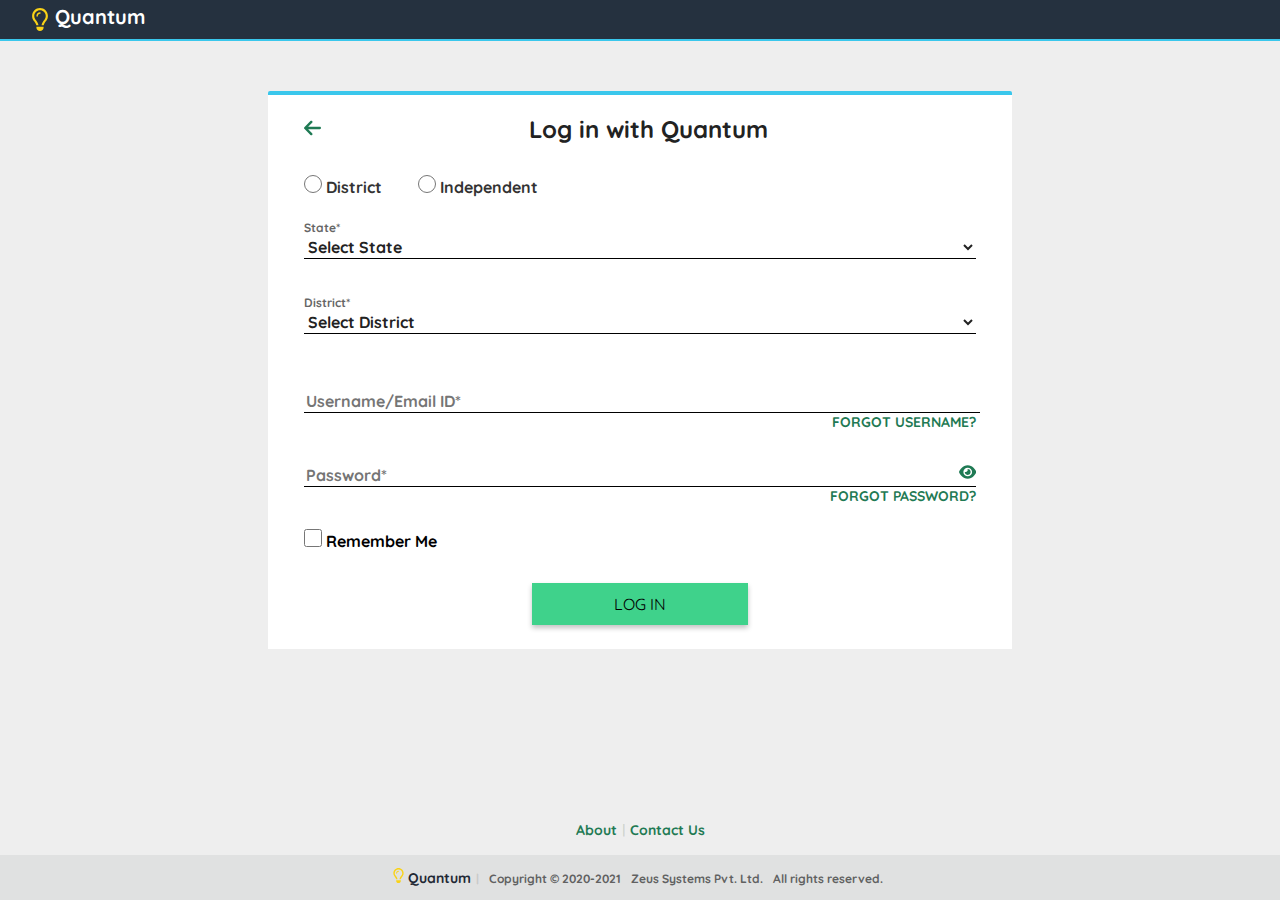
==== login-page/index.html @ f9386e31 "login page push" ====
<!DOCTYPE html>
<html lang="en">

<head>
    <meta charset="UTF-8">
    <meta name="viewport" content="width=device-width, initial-scale=1.0">
    <link rel="preload" href="/login-page/Quicksand-VariableFont_wght.woff2" as="font" type="font/woff2" crossorigin="anonymous">
    <link rel="stylesheet" href="/login-page/styles.css">
    <title>Login</title>
</head>

<body>
    <div class="header">
        <svg xmlns="http://www.w3.org/2000/svg" height="23" width="20" viewBox="0 0 384 512"><path fill="#f9d217" d="M297.2 248.9C311.6 228.3 320 203.2 320 176c0-70.7-57.3-128-128-128S64 105.3 64 176c0 27.2 8.4 52.3 22.8 72.9c3.7 5.3 8.1 11.3 12.8 17.7l0 0c12.9 17.7 28.3 38.9 39.8 59.8c10.4 19 15.7 38.8 18.3 57.5H109c-2.2-12-5.9-23.7-11.8-34.5c-9.9-18-22.2-34.9-34.5-51.8l0 0 0 0c-5.2-7.1-10.4-14.2-15.4-21.4C27.6 247.9 16 213.3 16 176C16 78.8 94.8 0 192 0s176 78.8 176 176c0 37.3-11.6 71.9-31.4 100.3c-5 7.2-10.2 14.3-15.4 21.4l0 0 0 0c-12.3 16.8-24.6 33.7-34.5 51.8c-5.9 10.8-9.6 22.5-11.8 34.5H226.4c2.6-18.7 7.9-38.6 18.3-57.5c11.5-20.9 26.9-42.1 39.8-59.8l0 0 0 0 0 0c4.7-6.4 9-12.4 12.7-17.7zM192 128c-26.5 0-48 21.5-48 48c0 8.8-7.2 16-16 16s-16-7.2-16-16c0-44.2 35.8-80 80-80c8.8 0 16 7.2 16 16s-7.2 16-16 16zm0 384c-44.2 0-80-35.8-80-80V416H272v16c0 44.2-35.8 80-80 80z"/></svg>
        <div class="header-title">Quantum</div>
    </div>
    <div class="main">
        <div class="main-form">
            <form>
                <div class="form-title">
                    <svg xmlns="http://www.w3.org/2000/svg" height="26" width="17" viewBox="0 0 448 512"><path fill="#1f7a54" d="M9.4 233.4c-12.5 12.5-12.5 32.8 0 45.3l160 160c12.5 12.5 32.8 12.5 45.3 0s12.5-32.8 0-45.3L109.2 288 416 288c17.7 0 32-14.3 32-32s-14.3-32-32-32l-306.7 0L214.6 118.6c12.5-12.5 12.5-32.8 0-45.3s-32.8-12.5-45.3 0l-160 160z"/></svg>
                    <div class="title">Log in with Quantum</div>
                </div>
                <div class="school-type-select">
                    <input type="radio" name="school" id="district" class="input input-icon">
                    <label for="district" class="school-label">District</label>
                    <input type="radio" name="school" id="independent" class="input input-icon">
                    <label for="independent" class="school-label">Independent</label>
                </div>
                <div class="state-select-div">
                    <div class="state-district-label">State*</div>
                    <select name="State" id="state" class="state-district-select">
                        <option value="Select State" disabled selected>Select State</option>
                        <option value="Gujarat">Gujarat</option>
                        <option value="Maharashtra">Maharashtra</option>
                        <option value="Rajasthan">Rajasthan</option>
                        <option value="Punjab">Punjab</option>
                    </select>
                </div>
                <div class="district-select-div">
                    <div class="state-district-label">District*</div>
                    <select name="District" class="state-district-select">
                        <option value="Select District" disabled selected>Select District</option>
                        <option value="Gujarat">Surat</option>
                        <option value="Maharashtra">Mumbai</option>
                        <option value="Rajasthan">Udaipur</option>
                        <option value="Punjab">Amritsar</option>
                    </select>
                </div>
                <div class="username-div">
                    <input type="text" class="username-password-input input-underline" name="Username" id="username" placeholder="Username/Email ID*">
                    <div class="forgot-labels">FORGOT USERNAME?</div>
                </div>
                <div class="password-div">
                    <div class="input-underline password-flex">
                        <input type="password" class="state-input" name="State" id="password" placeholder="Password*">
                        <svg xmlns="http://www.w3.org/2000/svg" class="eye-icon" height="16" width="18" viewBox="0 0 576 512"><path fill="#1f7a54" d="M288 32c-80.8 0-145.5 36.8-192.6 80.6C48.6 156 17.3 208 2.5 243.7c-3.3 7.9-3.3 16.7 0 24.6C17.3 304 48.6 356 95.4 399.4C142.5 443.2 207.2 480 288 480s145.5-36.8 192.6-80.6c46.8-43.5 78.1-95.4 93-131.1c3.3-7.9 3.3-16.7 0-24.6c-14.9-35.7-46.2-87.7-93-131.1C433.5 68.8 368.8 32 288 32zM144 256a144 144 0 1 1 288 0 144 144 0 1 1 -288 0zm144-64c0 35.3-28.7 64-64 64c-7.1 0-13.9-1.2-20.3-3.3c-5.5-1.8-11.9 1.6-11.7 7.4c.3 6.9 1.3 13.8 3.2 20.7c13.7 51.2 66.4 81.6 117.6 67.9s81.6-66.4 67.9-117.6c-11.1-41.5-47.8-69.4-88.6-71.1c-5.8-.2-9.2 6.1-7.4 11.7c2.1 6.4 3.3 13.2 3.3 20.3z"/></svg>
                    </div>
                    <div class="forgot-labels">FORGOT PASSWORD?</div>
                </div>
                <div class="rememberme-div">
                    <input type="checkbox" name="RememberMe" id="rememberme" class="input-icon">
                    <label for="rememberme">Remember Me</label>
                </div>
                <div class="submit">LOG IN</div>
            </form>
        </div>
    </div>
    <div class="contact">About<div class="pipe">|</div>Contact Us</div>
    <div class="footer">
        <div class="footer-text">
            <svg xmlns="http://www.w3.org/2000/svg" height="15" width="13" viewBox="0 0 384 512"><path fill="#f9d217" d="M297.2 248.9C311.6 228.3 320 203.2 320 176c0-70.7-57.3-128-128-128S64 105.3 64 176c0 27.2 8.4 52.3 22.8 72.9c3.7 5.3 8.1 11.3 12.8 17.7l0 0c12.9 17.7 28.3 38.9 39.8 59.8c10.4 19 15.7 38.8 18.3 57.5H109c-2.2-12-5.9-23.7-11.8-34.5c-9.9-18-22.2-34.9-34.5-51.8l0 0 0 0c-5.2-7.1-10.4-14.2-15.4-21.4C27.6 247.9 16 213.3 16 176C16 78.8 94.8 0 192 0s176 78.8 176 176c0 37.3-11.6 71.9-31.4 100.3c-5 7.2-10.2 14.3-15.4 21.4l0 0 0 0c-12.3 16.8-24.6 33.7-34.5 51.8c-5.9 10.8-9.6 22.5-11.8 34.5H226.4c2.6-18.7 7.9-38.6 18.3-57.5c11.5-20.9 26.9-42.1 39.8-59.8l0 0 0 0 0 0c4.7-6.4 9-12.4 12.7-17.7zM192 128c-26.5 0-48 21.5-48 48c0 8.8-7.2 16-16 16s-16-7.2-16-16c0-44.2 35.8-80 80-80c8.8 0 16 7.2 16 16s-7.2 16-16 16zm0 384c-44.2 0-80-35.8-80-80V416H272v16c0 44.2-35.8 80-80 80z"/></svg>
            <span class="footer-quantum">Quantum</span><span class="pipe">|</span><span class="footer-text">Copyright © 2020-2021</span><span class="footer-text company-name">Zeus Systems Pvt. Ltd.</span><span class="footer-text">All rights reserved.</span>
        </div>
    </div>
</body>

</html>
---- login-page/styles.css ----
@font-face {
    font-family: 'Quicksand';
    font-display: optional;
    src: url('/login-page/Quicksand-VariableFont_wght.woff2') format('woff2');
}

* {
    margin: 0;
}

body {
    background-color: #eeeeee;
    font-family: 'Quicksand';
    min-height: 100vh;
    display: flex;
    flex-direction: column;
}

.header {
    background: #25313F;
    padding: 8px 30px;
    display: flex;
    border-bottom: 2px solid;
    border-color: #3AC7EC;
}

.header-title {
    color: #FFFFFF;
    font: normal normal bold 20px/18px 'Quicksand';
    margin-left: 5px;
}

.main {
    padding: 20px 36px 24px 36px;
    margin: 50px 268px auto 268px;
    height: fit-content;
    background: #FFFFFF 0% 0% no-repeat padding-box;
    border-top: 4px solid;
    border-color: #3AC7EC;
    border-radius: 2px 2px 0px 0px;
}

.form-title {
    display: flex;
    margin-bottom: 32px;
}

.title {
    margin: 0 auto;
    font: normal normal bold 24px/28px 'Quicksand';
    letter-spacing: 0px;
    color: #222222;
    opacity: 1;
}

.school-label {
    margin-right: 32px;
    text-align: left;
    font: normal normal bold 16px/20px 'Quicksand';
    letter-spacing: 0px;
    color: #333333;
    opacity: 1;
}

input[type="radio"],
input[type="checkbox"] {
    font: normal normal bold 24px/17px Material-Design-Iconic-Font;
    letter-spacing: 0px;
    accent-color: #1F7A54;
    opacity: 1;
}



.state-district-label {
    text-align: left;
    font: normal normal bold 12px/16px 'Quicksand';
    letter-spacing: 0px;
    color: #666666;
    opacity: 1;
}

.state-district-select {
    width: 100%;
    text-align: left;
    font: normal normal bold 16px/20px Quicksand;
    letter-spacing: 0px;
    color: #222222;
    opacity: 1;
    background: transparent;
    border: none;
    border-bottom: 1px solid #000000;
}

.username-password-input {
    width: 100%;
    text-align: left;
    font: normal normal bold 16px/20px Quicksand;
    letter-spacing: 0px;
    color: #666666;
    opacity: 1;
}

.state-input {
    width: 100%;
    border: none;
    text-align: left;
    font: normal normal bold 16px/20px Quicksand;
    letter-spacing: 0px;
    color: #666666;
    opacity: 1;
}

.password-flex {
    display: flex;
    justify-content: space-between;
}

.input-underline {
    background: transparent;
    border: none;
    border-bottom: 1px solid #000000;
}

.forgot-labels {
    text-align: right;
    font: normal normal bold 14px/18px Quicksand;
    letter-spacing: 0px;
    color: #1F7A54;
    text-transform: uppercase;
    opacity: 1;
}

.school-type-select {
    margin-bottom: 23px;
}

.state-select-div {
    margin-bottom: 36px;
}

.district-select-div {
    margin-bottom: 56px;
}

.username-div {
    margin-bottom: 33px;
}

.password-div {
    margin-bottom: 24px;
}

.rememberme-div {
    margin-bottom: 32px;
    font-weight: bold;
}

.submit {
    text-align: center;
    margin-left: auto;
    margin-right: auto;
    align-self: center;
    width: 216px;
    padding-top: 11px;
    padding-bottom: 11px;
    background: #3FD28B 0% 0% no-repeat padding-box;
    box-shadow: 0px 3px 5px #0000003D;
}

.input-icon{
    width: 18px;
    height: 18px;
}

.submit-div {
    width: 100%;
    align-items: center;
    justify-content: center;
}

.contact {
    align-items: end;
    justify-content: center;
    display: flex;
    margin: 0 auto;
    font: normal normal bold 14px/18px Quicksand;
    letter-spacing: 0px;
    color: #1F7A54;
    margin: 16px;
}

.pipe {
    color: #0000001F;
    margin: 0 5px;
}

.footer {
    width: 100%;
    text-align: center;
    background-color: #E0E1E1;
    padding-top:13px;
    padding-bottom: 13px;
    margin-bottom: 0%;
}

.footer-quantum {
    font: normal normal bold 14px/18px Quicksand;
    color: #1F2834;
}

.footer-text {
    font: normal normal bold 12px/16px Quicksand;
    letter-spacing: 0px;
    color: #616161;
    margin: 0 5px;
}

.company-name{
    font-weight: bolder;
}

@media screen and (max-width: 1000px) {
    .main{
        margin: 50px 140px auto 140px;
    }
}
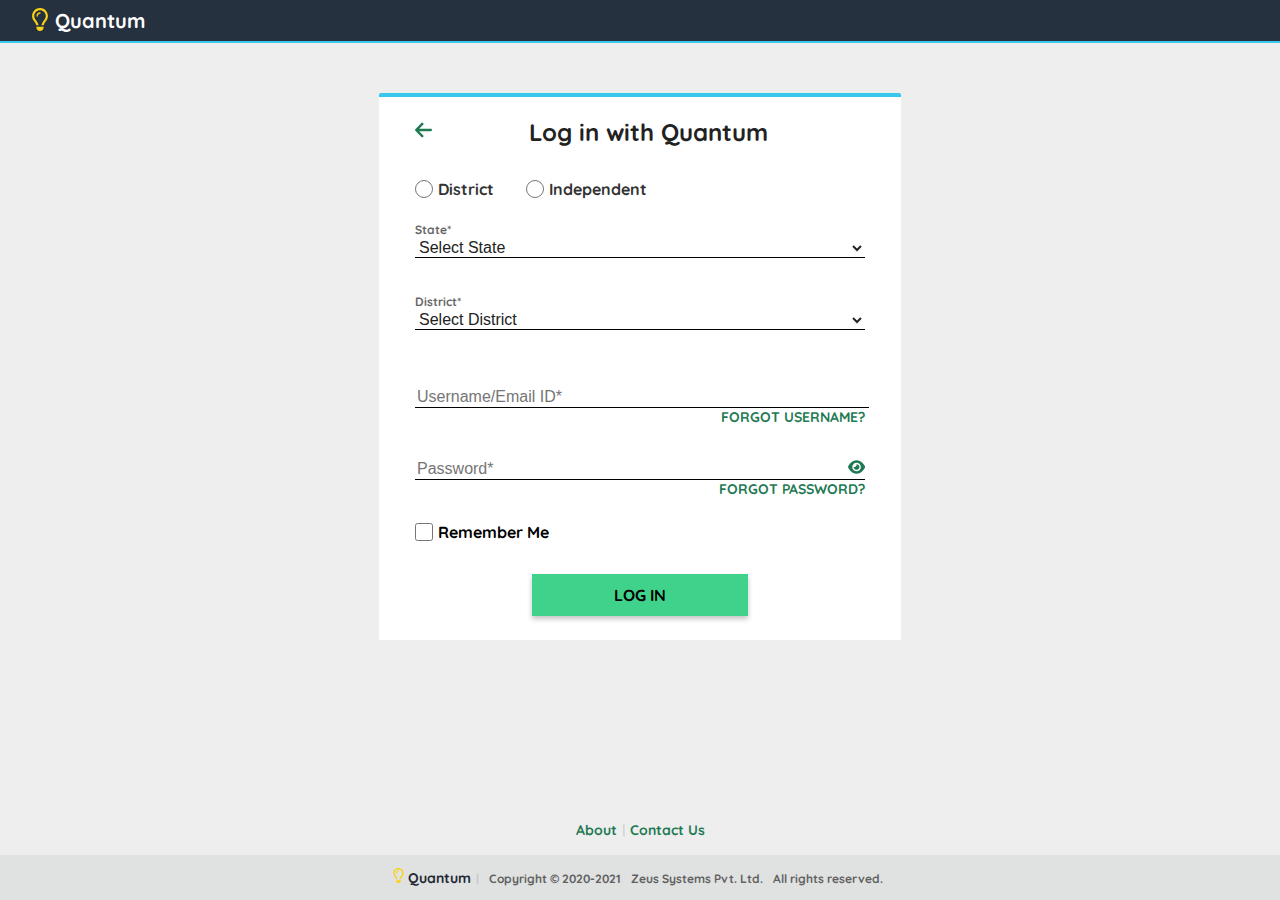
==== commit c86bba0d: "login page styled with scss" ====
--- a/login-page/index.html
+++ b/login-page/index.html
@@ -4,73 +4,88 @@
 <head>
     <meta charset="UTF-8">
     <meta name="viewport" content="width=device-width, initial-scale=1.0">
-    <link rel="preload" href="/login-page/Quicksand-VariableFont_wght.woff2" as="font" type="font/woff2" crossorigin="anonymous">
-    <link rel="stylesheet" href="/login-page/styles.css">
+    <link rel="preload" href="/login-page/Quicksand-VariableFont_wght.woff2" as="font" type="font/woff2"
+        crossorigin="anonymous">
+    <link rel="stylesheet" href="/login-page/style.css">
     <title>Login</title>
 </head>
 
 <body>
     <div class="header">
-        <svg xmlns="http://www.w3.org/2000/svg" height="23" width="20" viewBox="0 0 384 512"><path fill="#f9d217" d="M297.2 248.9C311.6 228.3 320 203.2 320 176c0-70.7-57.3-128-128-128S64 105.3 64 176c0 27.2 8.4 52.3 22.8 72.9c3.7 5.3 8.1 11.3 12.8 17.7l0 0c12.9 17.7 28.3 38.9 39.8 59.8c10.4 19 15.7 38.8 18.3 57.5H109c-2.2-12-5.9-23.7-11.8-34.5c-9.9-18-22.2-34.9-34.5-51.8l0 0 0 0c-5.2-7.1-10.4-14.2-15.4-21.4C27.6 247.9 16 213.3 16 176C16 78.8 94.8 0 192 0s176 78.8 176 176c0 37.3-11.6 71.9-31.4 100.3c-5 7.2-10.2 14.3-15.4 21.4l0 0 0 0c-12.3 16.8-24.6 33.7-34.5 51.8c-5.9 10.8-9.6 22.5-11.8 34.5H226.4c2.6-18.7 7.9-38.6 18.3-57.5c11.5-20.9 26.9-42.1 39.8-59.8l0 0 0 0 0 0c4.7-6.4 9-12.4 12.7-17.7zM192 128c-26.5 0-48 21.5-48 48c0 8.8-7.2 16-16 16s-16-7.2-16-16c0-44.2 35.8-80 80-80c8.8 0 16 7.2 16 16s-7.2 16-16 16zm0 384c-44.2 0-80-35.8-80-80V416H272v16c0 44.2-35.8 80-80 80z"/></svg>
+        <svg xmlns="http://www.w3.org/2000/svg" height="23" width="20" viewBox="0 0 384 512">
+            <path fill="#f9d217"
+                d="M297.2 248.9C311.6 228.3 320 203.2 320 176c0-70.7-57.3-128-128-128S64 105.3 64 176c0 27.2 8.4 52.3 22.8 72.9c3.7 5.3 8.1 11.3 12.8 17.7l0 0c12.9 17.7 28.3 38.9 39.8 59.8c10.4 19 15.7 38.8 18.3 57.5H109c-2.2-12-5.9-23.7-11.8-34.5c-9.9-18-22.2-34.9-34.5-51.8l0 0 0 0c-5.2-7.1-10.4-14.2-15.4-21.4C27.6 247.9 16 213.3 16 176C16 78.8 94.8 0 192 0s176 78.8 176 176c0 37.3-11.6 71.9-31.4 100.3c-5 7.2-10.2 14.3-15.4 21.4l0 0 0 0c-12.3 16.8-24.6 33.7-34.5 51.8c-5.9 10.8-9.6 22.5-11.8 34.5H226.4c2.6-18.7 7.9-38.6 18.3-57.5c11.5-20.9 26.9-42.1 39.8-59.8l0 0 0 0 0 0c4.7-6.4 9-12.4 12.7-17.7zM192 128c-26.5 0-48 21.5-48 48c0 8.8-7.2 16-16 16s-16-7.2-16-16c0-44.2 35.8-80 80-80c8.8 0 16 7.2 16 16s-7.2 16-16 16zm0 384c-44.2 0-80-35.8-80-80V416H272v16c0 44.2-35.8 80-80 80z" />
+        </svg>
         <div class="header-title">Quantum</div>
     </div>
     <div class="main">
-        <div class="main-form">
-            <form>
-                <div class="form-title">
-                    <svg xmlns="http://www.w3.org/2000/svg" height="26" width="17" viewBox="0 0 448 512"><path fill="#1f7a54" d="M9.4 233.4c-12.5 12.5-12.5 32.8 0 45.3l160 160c12.5 12.5 32.8 12.5 45.3 0s12.5-32.8 0-45.3L109.2 288 416 288c17.7 0 32-14.3 32-32s-14.3-32-32-32l-306.7 0L214.6 118.6c12.5-12.5 12.5-32.8 0-45.3s-32.8-12.5-45.3 0l-160 160z"/></svg>
-                    <div class="title">Log in with Quantum</div>
+        <form>
+            <div class="form-title">
+                <svg xmlns="http://www.w3.org/2000/svg" height="26" width="17" viewBox="0 0 448 512">
+                    <path fill="#1f7a54"
+                        d="M9.4 233.4c-12.5 12.5-12.5 32.8 0 45.3l160 160c12.5 12.5 32.8 12.5 45.3 0s12.5-32.8 0-45.3L109.2 288 416 288c17.7 0 32-14.3 32-32s-14.3-32-32-32l-306.7 0L214.6 118.6c12.5-12.5 12.5-32.8 0-45.3s-32.8-12.5-45.3 0l-160 160z" />
+                </svg>
+                <div class="title">Log in with Quantum</div>
+            </div>
+            <div class="school-type-select">
+                <input type="radio" name="school" id="district" class="input input-icon">
+                <label for="district" class="school-label">District</label>
+                <input type="radio" name="school" id="independent" class="input input-icon">
+                <label for="independent" class="school-label">Independent</label>
+            </div>
+            <div class="state-select-div">
+                <div class="state-district-label">State*</div>
+                <select name="State" id="state" class="state-district-select">
+                    <option value="Select State" disabled selected>Select State</option>
+                    <option value="Gujarat">Gujarat</option>
+                    <option value="Maharashtra">Maharashtra</option>
+                    <option value="Rajasthan">Rajasthan</option>
+                    <option value="Punjab">Punjab</option>
+                </select>
+            </div>
+            <div class="district-select-div">
+                <div class="state-district-label">District*</div>
+                <select name="District" class="state-district-select">
+                    <option value="Select District" disabled selected>Select District</option>
+                    <option value="Gujarat">Surat</option>
+                    <option value="Maharashtra">Mumbai</option>
+                    <option value="Rajasthan">Udaipur</option>
+                    <option value="Punjab">Amritsar</option>
+                </select>
+            </div>
+            <div class="username-div">
+                <input type="text" class="username-password-input input-underline" name="Username" id="username"
+                    placeholder="Username/Email ID*">
+                <div class="forgot-labels">FORGOT USERNAME?</div>
+            </div>
+            <div class="password-div">
+                <div class="input-underline password-flex">
+                    <input type="password" class="state-input" name="State" id="password" placeholder="Password*">
+                    <svg xmlns="http://www.w3.org/2000/svg" class="eye-icon" height="16" width="18"
+                        viewBox="0 0 576 512">
+                        <path fill="#1f7a54"
+                            d="M288 32c-80.8 0-145.5 36.8-192.6 80.6C48.6 156 17.3 208 2.5 243.7c-3.3 7.9-3.3 16.7 0 24.6C17.3 304 48.6 356 95.4 399.4C142.5 443.2 207.2 480 288 480s145.5-36.8 192.6-80.6c46.8-43.5 78.1-95.4 93-131.1c3.3-7.9 3.3-16.7 0-24.6c-14.9-35.7-46.2-87.7-93-131.1C433.5 68.8 368.8 32 288 32zM144 256a144 144 0 1 1 288 0 144 144 0 1 1 -288 0zm144-64c0 35.3-28.7 64-64 64c-7.1 0-13.9-1.2-20.3-3.3c-5.5-1.8-11.9 1.6-11.7 7.4c.3 6.9 1.3 13.8 3.2 20.7c13.7 51.2 66.4 81.6 117.6 67.9s81.6-66.4 67.9-117.6c-11.1-41.5-47.8-69.4-88.6-71.1c-5.8-.2-9.2 6.1-7.4 11.7c2.1 6.4 3.3 13.2 3.3 20.3z" />
+                    </svg>
                 </div>
-                <div class="school-type-select">
-                    <input type="radio" name="school" id="district" class="input input-icon">
-                    <label for="district" class="school-label">District</label>
-                    <input type="radio" name="school" id="independent" class="input input-icon">
-                    <label for="independent" class="school-label">Independent</label>
-                </div>
-                <div class="state-select-div">
-                    <div class="state-district-label">State*</div>
-                    <select name="State" id="state" class="state-district-select">
-                        <option value="Select State" disabled selected>Select State</option>
-                        <option value="Gujarat">Gujarat</option>
-                        <option value="Maharashtra">Maharashtra</option>
-                        <option value="Rajasthan">Rajasthan</option>
-                        <option value="Punjab">Punjab</option>
-                    </select>
-                </div>
-                <div class="district-select-div">
-                    <div class="state-district-label">District*</div>
-                    <select name="District" class="state-district-select">
-                        <option value="Select District" disabled selected>Select District</option>
-                        <option value="Gujarat">Surat</option>
-                        <option value="Maharashtra">Mumbai</option>
-                        <option value="Rajasthan">Udaipur</option>
-                        <option value="Punjab">Amritsar</option>
-                    </select>
-                </div>
-                <div class="username-div">
-                    <input type="text" class="username-password-input input-underline" name="Username" id="username" placeholder="Username/Email ID*">
-                    <div class="forgot-labels">FORGOT USERNAME?</div>
-                </div>
-                <div class="password-div">
-                    <div class="input-underline password-flex">
-                        <input type="password" class="state-input" name="State" id="password" placeholder="Password*">
-                        <svg xmlns="http://www.w3.org/2000/svg" class="eye-icon" height="16" width="18" viewBox="0 0 576 512"><path fill="#1f7a54" d="M288 32c-80.8 0-145.5 36.8-192.6 80.6C48.6 156 17.3 208 2.5 243.7c-3.3 7.9-3.3 16.7 0 24.6C17.3 304 48.6 356 95.4 399.4C142.5 443.2 207.2 480 288 480s145.5-36.8 192.6-80.6c46.8-43.5 78.1-95.4 93-131.1c3.3-7.9 3.3-16.7 0-24.6c-14.9-35.7-46.2-87.7-93-131.1C433.5 68.8 368.8 32 288 32zM144 256a144 144 0 1 1 288 0 144 144 0 1 1 -288 0zm144-64c0 35.3-28.7 64-64 64c-7.1 0-13.9-1.2-20.3-3.3c-5.5-1.8-11.9 1.6-11.7 7.4c.3 6.9 1.3 13.8 3.2 20.7c13.7 51.2 66.4 81.6 117.6 67.9s81.6-66.4 67.9-117.6c-11.1-41.5-47.8-69.4-88.6-71.1c-5.8-.2-9.2 6.1-7.4 11.7c2.1 6.4 3.3 13.2 3.3 20.3z"/></svg>
-                    </div>
-                    <div class="forgot-labels">FORGOT PASSWORD?</div>
-                </div>
-                <div class="rememberme-div">
-                    <input type="checkbox" name="RememberMe" id="rememberme" class="input-icon">
-                    <label for="rememberme">Remember Me</label>
-                </div>
-                <div class="submit">LOG IN</div>
-            </form>
-        </div>
+                <div class="forgot-labels">FORGOT PASSWORD?</div>
+            </div>
+            <div class="rememberme-div">
+                <input type="checkbox" name="RememberMe" id="rememberme" class="input-icon">
+                <label for="rememberme">Remember Me</label>
+            </div>
+            <div class="submit">LOG IN</div>
+        </form>
     </div>
     <div class="contact">About<div class="pipe">|</div>Contact Us</div>
     <div class="footer">
         <div class="footer-text">
-            <svg xmlns="http://www.w3.org/2000/svg" height="15" width="13" viewBox="0 0 384 512"><path fill="#f9d217" d="M297.2 248.9C311.6 228.3 320 203.2 320 176c0-70.7-57.3-128-128-128S64 105.3 64 176c0 27.2 8.4 52.3 22.8 72.9c3.7 5.3 8.1 11.3 12.8 17.7l0 0c12.9 17.7 28.3 38.9 39.8 59.8c10.4 19 15.7 38.8 18.3 57.5H109c-2.2-12-5.9-23.7-11.8-34.5c-9.9-18-22.2-34.9-34.5-51.8l0 0 0 0c-5.2-7.1-10.4-14.2-15.4-21.4C27.6 247.9 16 213.3 16 176C16 78.8 94.8 0 192 0s176 78.8 176 176c0 37.3-11.6 71.9-31.4 100.3c-5 7.2-10.2 14.3-15.4 21.4l0 0 0 0c-12.3 16.8-24.6 33.7-34.5 51.8c-5.9 10.8-9.6 22.5-11.8 34.5H226.4c2.6-18.7 7.9-38.6 18.3-57.5c11.5-20.9 26.9-42.1 39.8-59.8l0 0 0 0 0 0c4.7-6.4 9-12.4 12.7-17.7zM192 128c-26.5 0-48 21.5-48 48c0 8.8-7.2 16-16 16s-16-7.2-16-16c0-44.2 35.8-80 80-80c8.8 0 16 7.2 16 16s-7.2 16-16 16zm0 384c-44.2 0-80-35.8-80-80V416H272v16c0 44.2-35.8 80-80 80z"/></svg>
-            <span class="footer-quantum">Quantum</span><span class="pipe">|</span><span class="footer-text">Copyright © 2020-2021</span><span class="footer-text company-name">Zeus Systems Pvt. Ltd.</span><span class="footer-text">All rights reserved.</span>
+            <svg xmlns="http://www.w3.org/2000/svg" height="15" width="13" viewBox="0 0 384 512">
+                <path fill="#f9d217"
+                    d="M297.2 248.9C311.6 228.3 320 203.2 320 176c0-70.7-57.3-128-128-128S64 105.3 64 176c0 27.2 8.4 52.3 22.8 72.9c3.7 5.3 8.1 11.3 12.8 17.7l0 0c12.9 17.7 28.3 38.9 39.8 59.8c10.4 19 15.7 38.8 18.3 57.5H109c-2.2-12-5.9-23.7-11.8-34.5c-9.9-18-22.2-34.9-34.5-51.8l0 0 0 0c-5.2-7.1-10.4-14.2-15.4-21.4C27.6 247.9 16 213.3 16 176C16 78.8 94.8 0 192 0s176 78.8 176 176c0 37.3-11.6 71.9-31.4 100.3c-5 7.2-10.2 14.3-15.4 21.4l0 0 0 0c-12.3 16.8-24.6 33.7-34.5 51.8c-5.9 10.8-9.6 22.5-11.8 34.5H226.4c2.6-18.7 7.9-38.6 18.3-57.5c11.5-20.9 26.9-42.1 39.8-59.8l0 0 0 0 0 0c4.7-6.4 9-12.4 12.7-17.7zM192 128c-26.5 0-48 21.5-48 48c0 8.8-7.2 16-16 16s-16-7.2-16-16c0-44.2 35.8-80 80-80c8.8 0 16 7.2 16 16s-7.2 16-16 16zm0 384c-44.2 0-80-35.8-80-80V416H272v16c0 44.2-35.8 80-80 80z" />
+            </svg>
+            <span class="footer-quantum">Quantum</span><span class="pipe">|</span><span class="footer-text">Copyright ©
+                2020-2021</span><span class="footer-text company-name">Zeus Systems Pvt. Ltd.</span><span
+                class="footer-text">All rights reserved.</span>
         </div>
     </div>
 </body>
--- a/login-page/style.css
+++ b/login-page/style.css
@@ -0,0 +1,189 @@
+@font-face {
+  font-family: "Quicksand";
+  font-display: optional;
+  src: url("/login-page/Quicksand-VariableFont_wght.woff2") format("woff2");
+}
+* {
+  margin: 0;
+}
+
+body {
+  background-color: #eeeeee;
+  font-family: "Quicksand";
+  min-height: 100vh;
+  display: flex;
+  flex-direction: column;
+  font-style: normal;
+  font-variant: normal;
+  font-weight: bold;
+  font-family: "Quicksand";
+}
+
+.header {
+  background: #25313F;
+  padding: 8px 30px;
+  display: flex;
+  border-bottom: 2px solid;
+  border-color: #3AC7EC;
+}
+.header .header-title {
+  color: #ffffff;
+  font-size: 20px;
+  margin-left: 5px;
+}
+
+.main {
+  padding: 20px 36px 24px 36px;
+  margin: 50px auto auto auto;
+  width: 450px;
+  height: -moz-fit-content;
+  height: fit-content;
+  background: #ffffff;
+  border-top: 4px solid;
+  border-color: #3AC7EC;
+  border-radius: 2px 2px 0px 0px;
+}
+.main .form-title {
+  display: flex;
+  margin-bottom: 32px;
+}
+.main .form-title .title {
+  margin: 0 auto;
+  font-size: 24px;
+  color: #222222;
+}
+.main .school-type-select {
+  margin-bottom: 23px;
+  display: flex;
+  align-items: center;
+}
+.main .school-type-select .school-label {
+  margin-right: 32px;
+  text-align: left;
+  font-size: 16px;
+  color: #333333;
+}
+.main .school-type-select input[type=radio] {
+  accent-color: #1F7A54;
+}
+.main .input-icon {
+  width: 18px;
+  height: 18px;
+  margin-right: 5px;
+}
+.main .state-select-div {
+  margin-bottom: 36px;
+}
+.main .state-district-label {
+  text-align: left;
+  font-size: 12px;
+  color: #666666;
+}
+.main .state-district-select {
+  width: 100%;
+  text-align: left;
+  font-size: 16px;
+  color: #222222;
+  background: transparent;
+  border: none;
+  border-bottom: 1px solid #000000;
+}
+.main .district-select-div {
+  margin-bottom: 56px;
+}
+.main .username-div {
+  margin-bottom: 33px;
+}
+.main .password-div {
+  margin-bottom: 24px;
+}
+.main .password-div .password-flex {
+  display: flex;
+  justify-content: space-between;
+}
+.main .password-div .password-flex .state-input {
+  width: 100%;
+  border: none;
+  text-align: left;
+  font-size: 16px;
+  color: #666666;
+}
+.main .username-password-input {
+  width: 100%;
+  text-align: left;
+  font-size: 16px;
+  color: #666666;
+}
+.main .input-underline {
+  background: transparent;
+  border: none;
+  border-bottom: 1px solid #000000;
+}
+.main .forgot-labels {
+  text-align: right;
+  font-size: 14px;
+  color: #1F7A54;
+  text-transform: uppercase;
+}
+.main .rememberme-div {
+  margin-bottom: 32px;
+  display: flex;
+  align-items: center;
+}
+.main .rememberme-div input[type=checkbox] {
+  accent-color: #1F7A54;
+}
+.main .submit {
+  text-align: center;
+  margin-left: auto;
+  margin-right: auto;
+  align-self: center;
+  width: 216px;
+  padding-top: 11px;
+  padding-bottom: 11px;
+  background: #3FD28B 0% 0% no-repeat padding-box;
+  box-shadow: 0px 3px 5px rgba(0, 0, 0, 0.2392156863);
+}
+
+.contact {
+  align-items: end;
+  justify-content: center;
+  display: flex;
+  margin: 0 auto;
+  font-size: 14px;
+  color: #1F7A54;
+  margin: 16px;
+}
+
+.pipe {
+  color: rgba(0, 0, 0, 0.1215686275);
+  margin: 0 5px;
+}
+
+.footer {
+  width: 100%;
+  text-align: center;
+  background-color: #E0E1E1;
+  padding-top: 13px;
+  padding-bottom: 13px;
+  margin-bottom: 0%;
+}
+.footer .footer-text {
+  font-size: 12px;
+  letter-spacing: 0px;
+  color: #616161;
+  margin: 0 5px;
+}
+.footer .footer-text .footer-quantum {
+  font-size: 14px;
+  color: #1F2834;
+}
+.footer .footer-text .company-name {
+  font-weight: bolder;
+}
+
+@media screen and (max-width: 1000px) {
+  .main {
+    margin: 50px 140px auto 140px;
+  }
+}/*# sourceMappingURL=style.css.map */